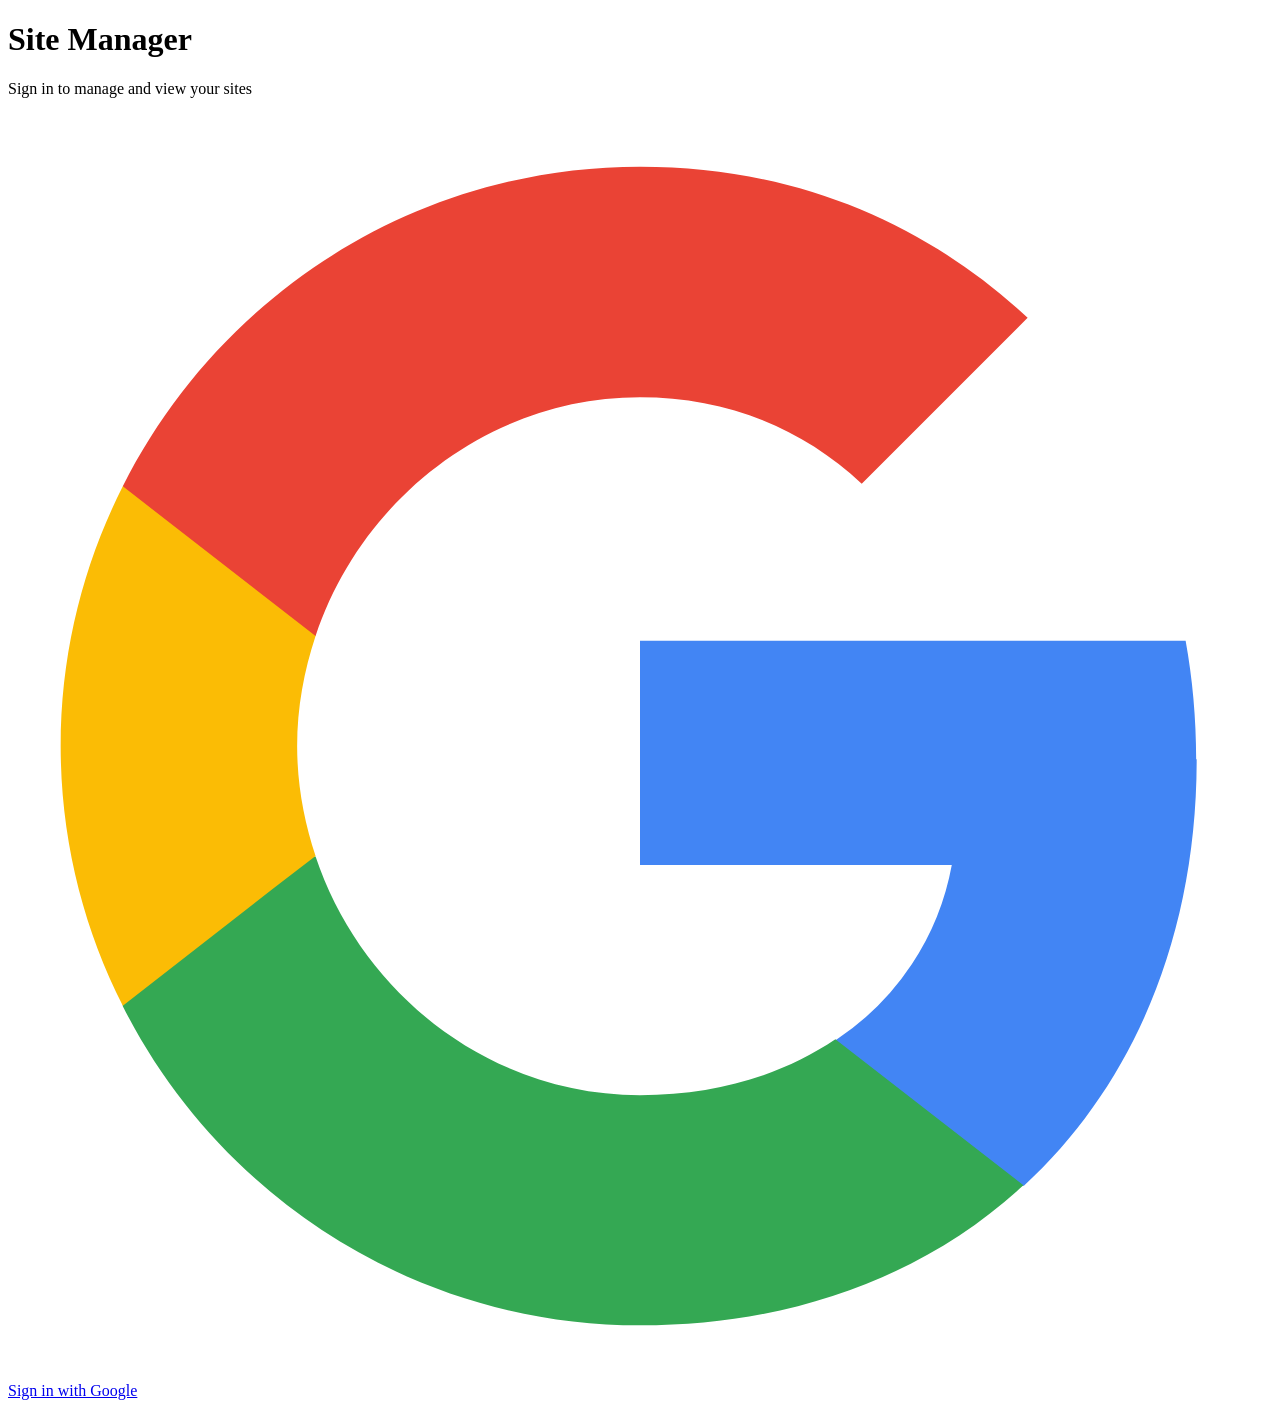
==== web/login.html @ f31b95b6 "Initial implementation of site-manager Self-hosted static site hosting platform with Google Workspac" ====
<!DOCTYPE html>
<html lang="en">
<head>
    <meta charset="utf-8">
    <meta name="viewport" content="width=device-width, initial-scale=1">
    <title>Sign In - Site Manager</title>
    <link rel="stylesheet" href="/assets/style.css">
</head>
<body>
    <div class="login-container">
        <div class="login-card">
            <h1>Site Manager</h1>
            <p>Sign in to manage and view your sites</p>
            <div id="error" class="error-msg" style="display:none"></div>
            <a id="google-btn" href="/auth/google" class="google-btn">
                <svg viewBox="0 0 24 24" xmlns="http://www.w3.org/2000/svg">
                    <path d="M22.56 12.25c0-.78-.07-1.53-.2-2.25H12v4.26h5.92a5.06 5.06 0 0 1-2.2 3.32v2.77h3.57c2.08-1.92 3.28-4.74 3.28-8.1z" fill="#4285F4"/>
                    <path d="M12 23c2.97 0 5.46-.98 7.28-2.66l-3.57-2.77c-.98.66-2.23 1.06-3.71 1.06-2.86 0-5.29-1.93-6.16-4.53H2.18v2.84C3.99 20.53 7.7 23 12 23z" fill="#34A853"/>
                    <path d="M5.84 14.09c-.22-.66-.35-1.36-.35-2.09s.13-1.43.35-2.09V7.07H2.18C1.43 8.55 1 10.22 1 12s.43 3.45 1.18 4.93l2.85-2.22.81-.62z" fill="#FBBC05"/>
                    <path d="M12 5.38c1.62 0 3.06.56 4.21 1.64l3.15-3.15C17.45 2.09 14.97 1 12 1 7.7 1 3.99 3.47 2.18 7.07l3.66 2.84c.87-2.6 3.3-4.53 6.16-4.53z" fill="#EA4335"/>
                </svg>
                Sign in with Google
            </a>
        </div>
    </div>
    <script>
        const params = new URLSearchParams(window.location.search);
        const error = params.get('error');
        const redirect = params.get('redirect') || '/';

        if (error) {
            const el = document.getElementById('error');
            el.textContent = decodeURIComponent(error);
            el.style.display = 'block';
        }

        document.getElementById('google-btn').href =
            '/auth/google?redirect=' + encodeURIComponent(redirect);
    </script>
</body>
</html>
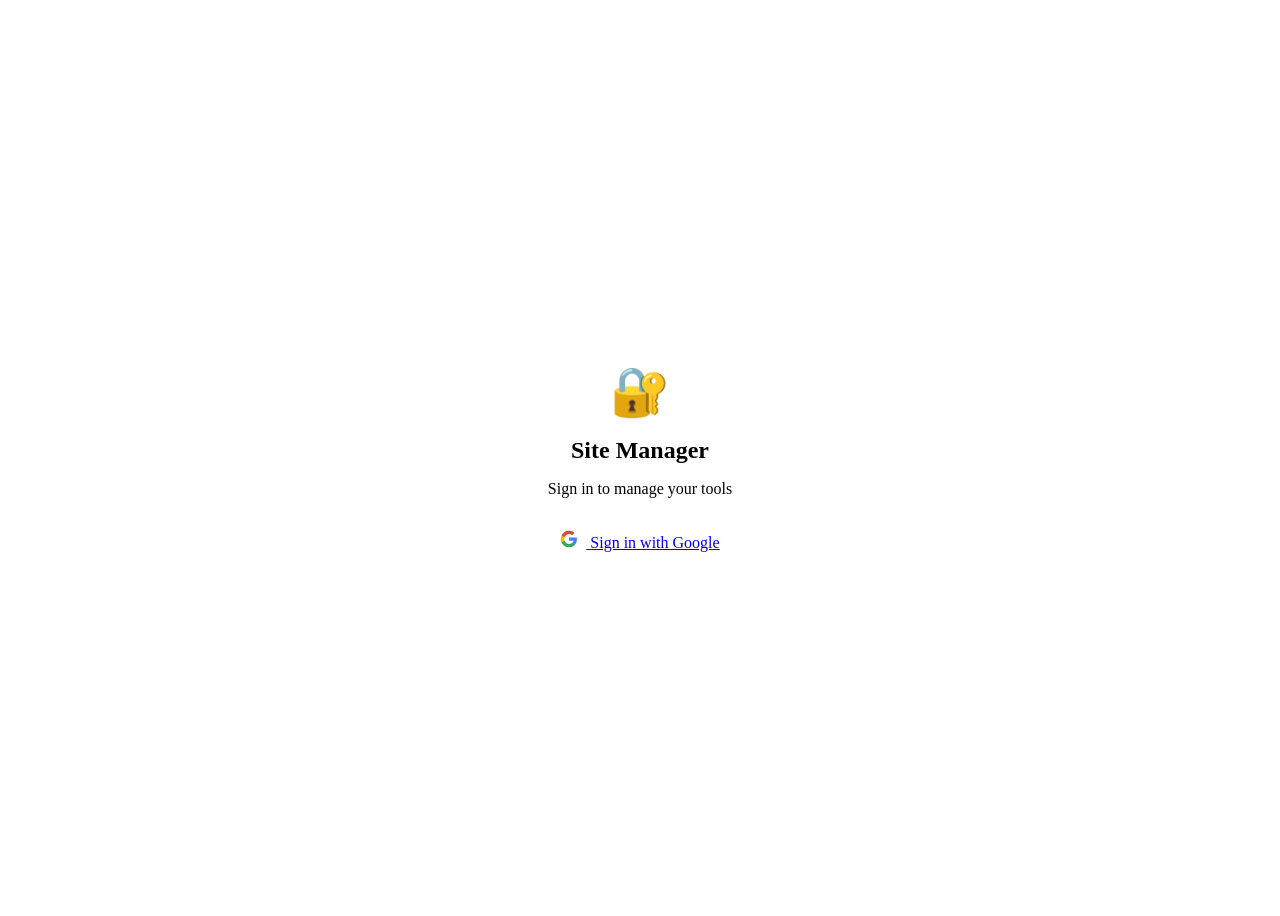
==== commit bd4baaaf: "Fix Caddy forward_auth config and update frontend Resolve Caddyfile parse error caused by `redir` wi" ====
--- a/web/login.html
+++ b/web/login.html
@@ -5,15 +5,37 @@
     <meta name="viewport" content="width=device-width, initial-scale=1">
     <title>Sign In - Site Manager</title>
     <link rel="stylesheet" href="/assets/style.css">
+    <style>
+        body {
+            display: flex;
+            align-items: center;
+            justify-content: center;
+            min-height: 100vh;
+            background-color: var(--bg-body);
+        }
+        .login-wrapper {
+            width: 100%;
+            max-width: 400px;
+            padding: 1rem;
+        }
+        .google-icon {
+            width: 18px;
+            height: 18px;
+            margin-right: 8px;
+        }
+    </style>
 </head>
 <body>
-    <div class="login-container">
-        <div class="login-card">
-            <h1>Site Manager</h1>
-            <p>Sign in to manage and view your sites</p>
-            <div id="error" class="error-msg" style="display:none"></div>
-            <a id="google-btn" href="/auth/google" class="google-btn">
-                <svg viewBox="0 0 24 24" xmlns="http://www.w3.org/2000/svg">
+    <div class="login-wrapper">
+        <div class="card" style="text-align: center; padding: 3rem 2rem;">
+            <div style="font-size: 3rem; margin-bottom: 1rem;">🔐</div>
+            <h1 style="font-size: 1.5rem; margin-bottom: 0.5rem;">Site Manager</h1>
+            <p class="text-muted" style="margin-bottom: 2rem;">Sign in to manage your tools</p>
+            
+            <div id="error" style="display:none; background: var(--danger-bg); color: var(--danger); padding: 0.75rem; border-radius: var(--radius-sm); margin-bottom: 1.5rem; font-size: 0.875rem;"></div>
+            
+            <a id="google-btn" href="/auth/google" class="btn btn-secondary" style="width: 100%; justify-content: center; padding: 0.75rem;">
+                <svg class="google-icon" viewBox="0 0 24 24" xmlns="http://www.w3.org/2000/svg">
                     <path d="M22.56 12.25c0-.78-.07-1.53-.2-2.25H12v4.26h5.92a5.06 5.06 0 0 1-2.2 3.32v2.77h3.57c2.08-1.92 3.28-4.74 3.28-8.1z" fill="#4285F4"/>
                     <path d="M12 23c2.97 0 5.46-.98 7.28-2.66l-3.57-2.77c-.98.66-2.23 1.06-3.71 1.06-2.86 0-5.29-1.93-6.16-4.53H2.18v2.84C3.99 20.53 7.7 23 12 23z" fill="#34A853"/>
                     <path d="M5.84 14.09c-.22-.66-.35-1.36-.35-2.09s.13-1.43.35-2.09V7.07H2.18C1.43 8.55 1 10.22 1 12s.43 3.45 1.18 4.93l2.85-2.22.81-.62z" fill="#FBBC05"/>
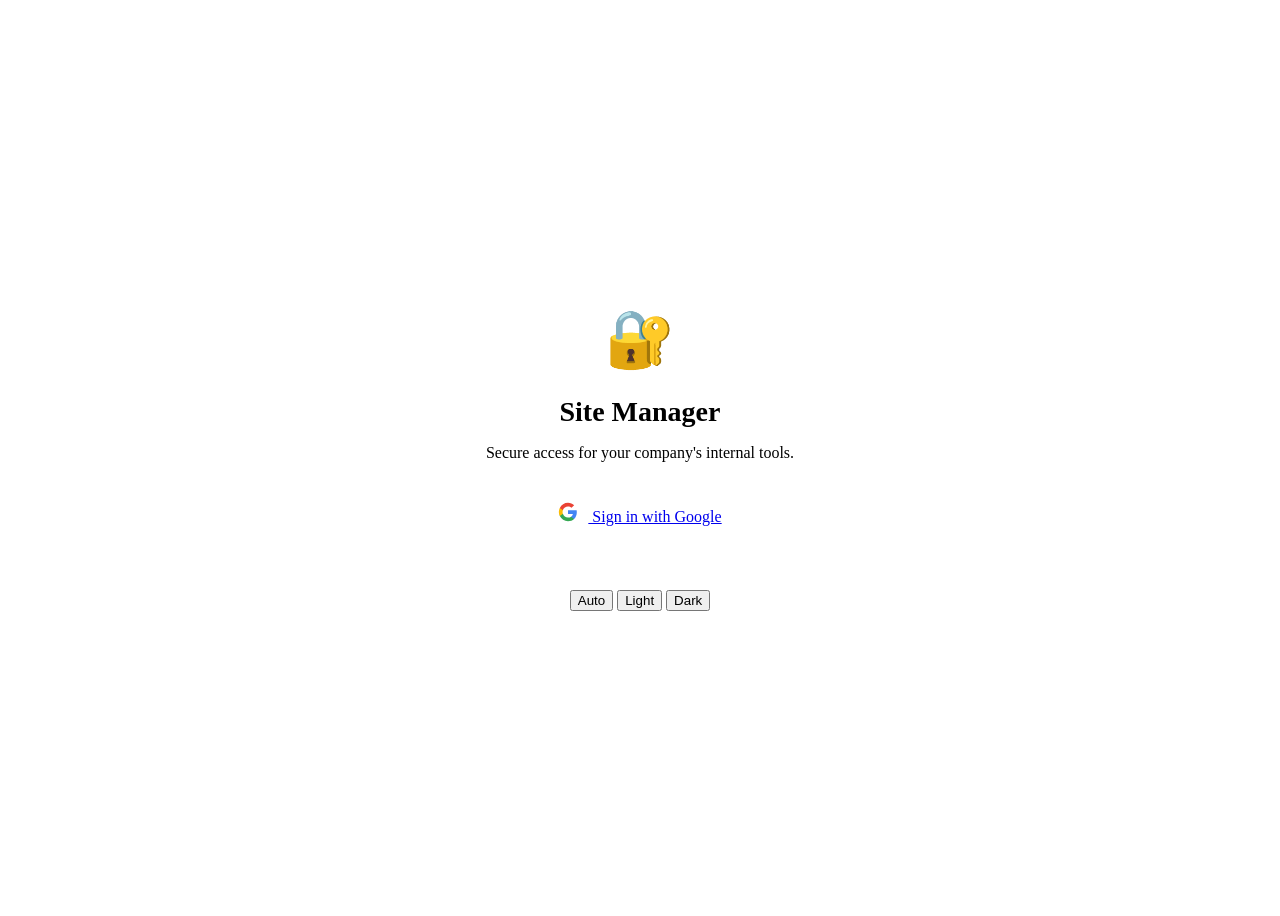
==== commit a44a5f43: "Add branch/subdirectory editing, commit status tracking, and GitHub App auth - Site detail page: add" ====
--- a/web/login.html
+++ b/web/login.html
@@ -15,26 +15,26 @@
         }
         .login-wrapper {
             width: 100%;
-            max-width: 400px;
-            padding: 1rem;
+            max-width: 440px;
+            padding: 1.5rem;
         }
         .google-icon {
-            width: 18px;
-            height: 18px;
-            margin-right: 8px;
+            width: 20px;
+            height: 20px;
+            margin-right: 10px;
         }
     </style>
 </head>
 <body>
     <div class="login-wrapper">
-        <div class="card" style="text-align: center; padding: 3rem 2rem;">
-            <div style="font-size: 3rem; margin-bottom: 1rem;">🔐</div>
-            <h1 style="font-size: 1.5rem; margin-bottom: 0.5rem;">Site Manager</h1>
-            <p class="text-muted" style="margin-bottom: 2rem;">Sign in to manage your tools</p>
+        <div class="card" style="text-align: center; padding: 4rem 2.5rem;">
+            <div style="font-size: 3.5rem; margin-bottom: 1.5rem;">🔐</div>
+            <h1 style="font-size: 1.75rem; margin-bottom: 0.75rem;">Site Manager</h1>
+            <p class="text-muted" style="margin-bottom: 2.5rem;">Secure access for your company's internal tools.</p>
             
-            <div id="error" style="display:none; background: var(--danger-bg); color: var(--danger); padding: 0.75rem; border-radius: var(--radius-sm); margin-bottom: 1.5rem; font-size: 0.875rem;"></div>
+            <div id="error" style="display:none; background: var(--danger-bg); color: var(--danger); padding: 1rem; border-radius: var(--radius-sm); margin-bottom: 2rem; font-size: 0.875rem; text-align: left; border: 1px solid var(--danger);"></div>
             
-            <a id="google-btn" href="/auth/google" class="btn btn-secondary" style="width: 100%; justify-content: center; padding: 0.75rem;">
+            <a id="google-btn" href="/auth/google" class="btn btn-secondary" style="width: 100%; justify-content: center; padding: 0.875rem; font-size: 1rem;">
                 <svg class="google-icon" viewBox="0 0 24 24" xmlns="http://www.w3.org/2000/svg">
                     <path d="M22.56 12.25c0-.78-.07-1.53-.2-2.25H12v4.26h5.92a5.06 5.06 0 0 1-2.2 3.32v2.77h3.57c2.08-1.92 3.28-4.74 3.28-8.1z" fill="#4285F4"/>
                     <path d="M12 23c2.97 0 5.46-.98 7.28-2.66l-3.57-2.77c-.98.66-2.23 1.06-3.71 1.06-2.86 0-5.29-1.93-6.16-4.53H2.18v2.84C3.99 20.53 7.7 23 12 23z" fill="#34A853"/>
@@ -43,8 +43,17 @@
                 </svg>
                 Sign in with Google
             </a>
+            
+            <div style="margin-top: 2.5rem; padding-top: 1.5rem; border-top: 1px solid var(--border);">
+                <div class="theme-selector" style="justify-content: center;">
+                    <button class="theme-btn" data-theme="auto" onclick="setTheme('auto')">Auto</button>
+                    <button class="theme-btn" data-theme="light" onclick="setTheme('light')">Light</button>
+                    <button class="theme-btn" data-theme="dark" onclick="setTheme('dark')">Dark</button>
+                </div>
+            </div>
         </div>
     </div>
+    <script src="/assets/app.js"></script>
     <script>
         const params = new URLSearchParams(window.location.search);
         const error = params.get('error');
